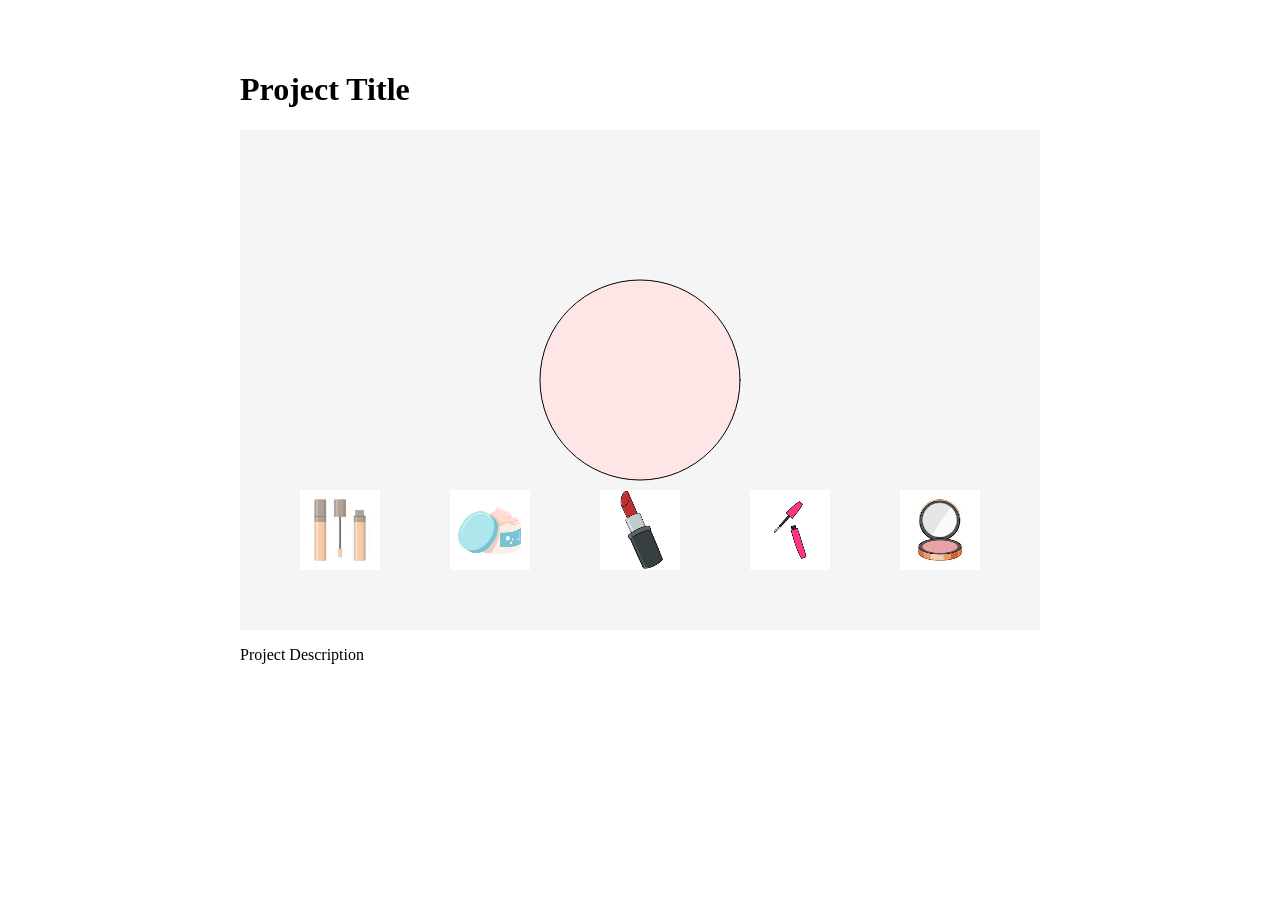
==== project-b-prototype/index.html @ 9fe961a0 "prototype project b upload" ====
<!DOCTYPE html>
<html lang="en">

<head>
  <meta charset="utf-8" />
  <meta name="viewport" content="width=device-width, initial-scale=1.0">

  <title>CCLab Project</title>

  <link rel="stylesheet" type="text/css" href="style.css">

  <script src="lib/p5.js"></script>
  <script src="lib/p5.sound.js"></script>
</head>

<body>

  <div class="main-wrapper">
    <h1>Project Title</h1>

    <!-- the following div will contain the p5 canvas. -->
    <div id="p5-canvas-container">
      <!-- p5 canvas will be appended here. -->
    </div>

    <p>Project Description</p>
  </div>

  <!-- the script tag below should always be at the bottom, right before the closing body tag -->
  <script src="sketch.js"></script>
</body>

</html>
---- project-b-prototype/style.css ----
html,
body {
  margin: 0;
  padding: 0;
}

canvas {
  display: block;
}

.main-wrapper {
  max-width: 800px;
  margin: 0 auto;
  padding: 50px 0;
}
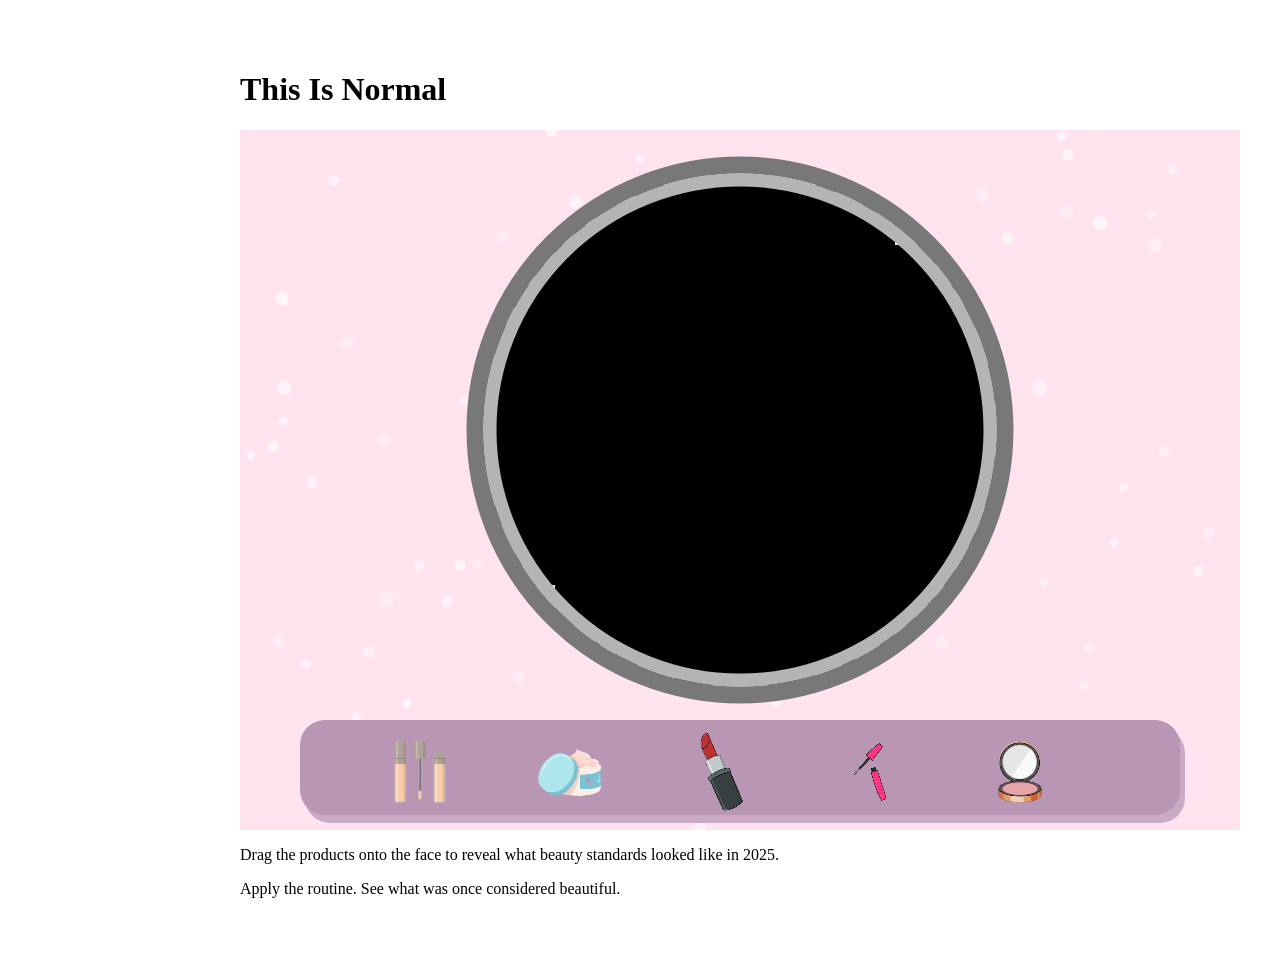
==== commit ac416061: "update" ====
--- a/project-b-prototype/index.html
+++ b/project-b-prototype/index.html
@@ -16,14 +16,15 @@
 <body>
 
   <div class="main-wrapper">
-    <h1>Project Title</h1>
+    <h1>This Is Normal</h1>
 
     <!-- the following div will contain the p5 canvas. -->
     <div id="p5-canvas-container">
       <!-- p5 canvas will be appended here. -->
     </div>
 
-    <p>Project Description</p>
+    <p>Drag the products onto the face to reveal what beauty standards looked like in 2025.</p>
+    <p>Apply the routine. See what was once considered beautiful.</p>
   </div>
 
   <!-- the script tag below should always be at the bottom, right before the closing body tag -->
